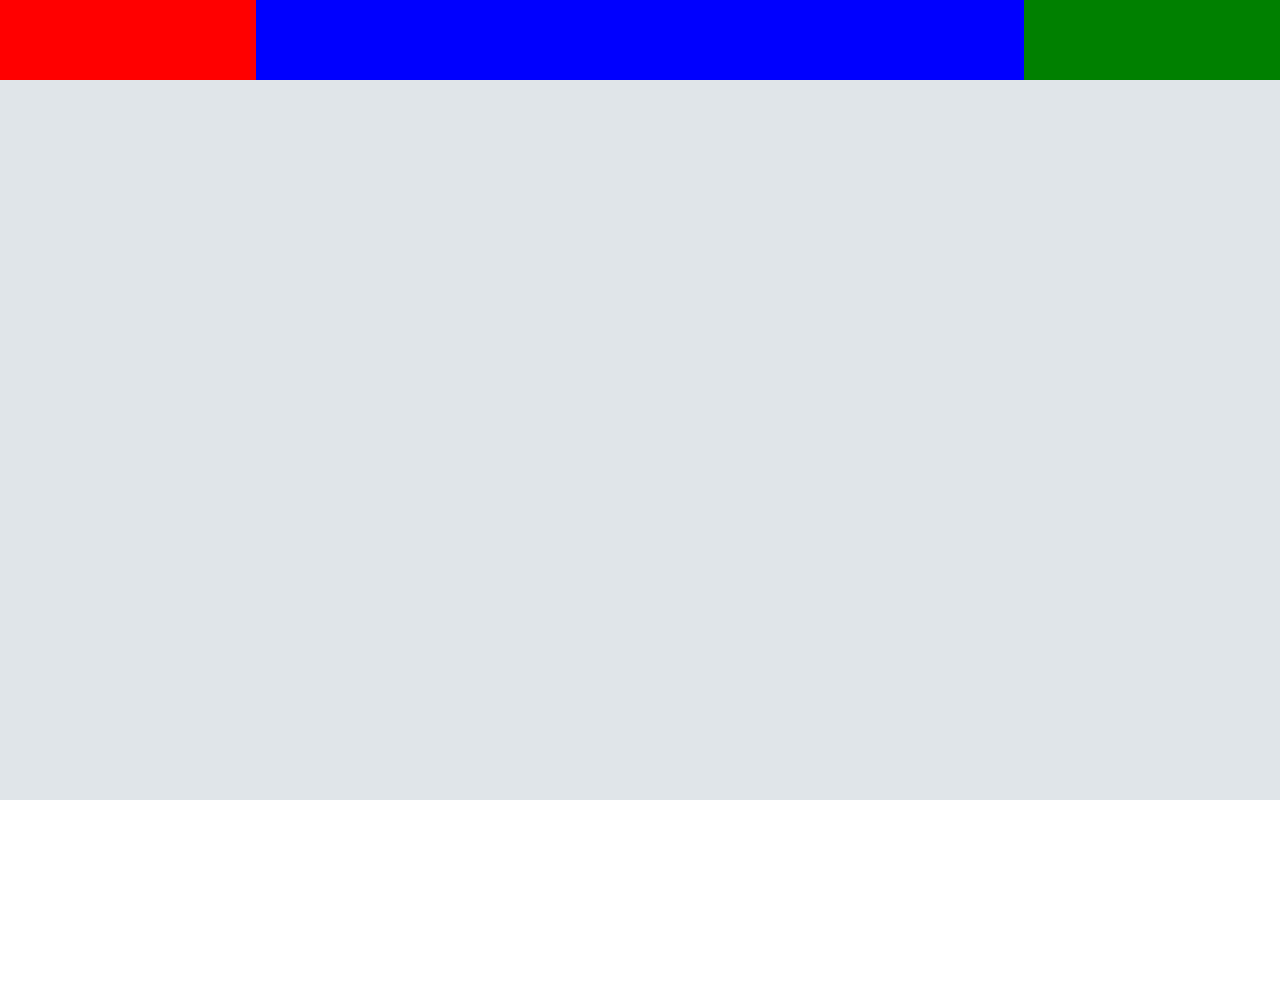
==== header.html @ 95bb54d1 "additional commit" ====
<!doctype html>
<html lang="en">
  <head>
    <meta charset="UTF-8" />
    <meta name="viewport" content="width=device-width, initial-scale=1.0" />
    <title>My Portfolio</title>
    <link rel="shortcut icon" href="/images/logo.png" type="image/x-icon">
    <link rel="stylesheet" href="/css/style.css">
  </head>

  <body> 
    <div class="header">
      <div class="logo">

      </div>
      <div class="nav">

      </div>
      <div class="action">

      </div>
    </div>

    <div class="section">

    </div>

    <div class="footer">

    </div>
       
  </body>
</html>
---- css/style.css ----
* {
    padding: 0;
    margin: 0;
    box-sizing: border-box;
    background-color: #E0E5E9;
}

.header {
    width: 100%;
    height: 80px;
    background-color: white;
    display: flex;
    justify-content: center;
    align-items: center;

}

.logo{
width: 20%;
height: inherit;
background-color: red;
}

.nav{
width: 60%;
height: 100%;
background-color: blue;
}

.action{
 width: 20%;
 height: inherit;
background-color: green;
}

.section {
    width: 100%;
    height: 80vh;
}

.footer {
    width: 100%;
    height: 200px;
    background-color: white;
}
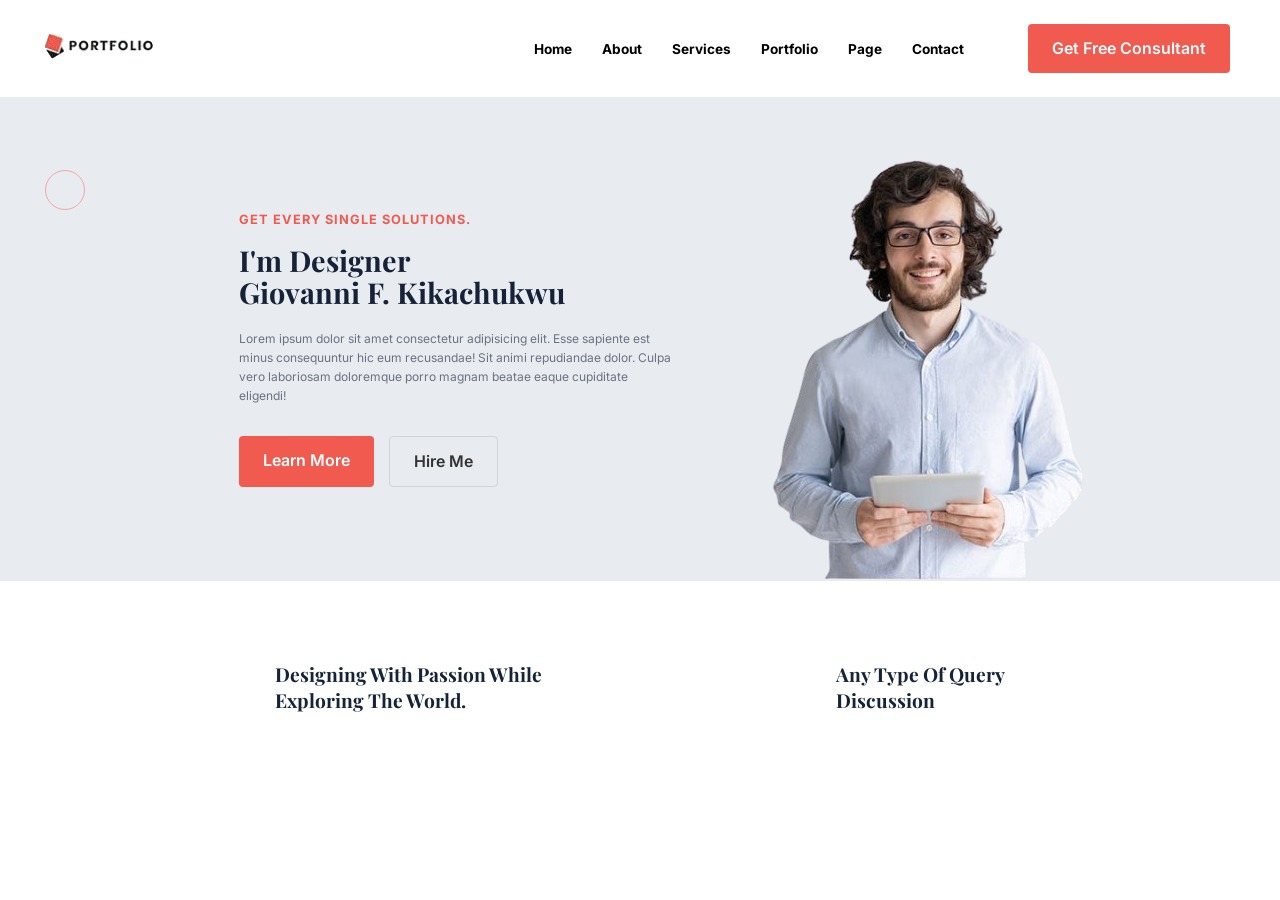
==== commit d02a6e4f: "adding additional code" ====
--- a/header.html
+++ b/header.html
@@ -1,33 +1,62 @@
-<!doctype html>
+<!DOCTYPE html>
 <html lang="en">
-  <head>
-    <meta charset="UTF-8" />
-    <meta name="viewport" content="width=device-width, initial-scale=1.0" />
-    <title>My Portfolio</title>
-    <link rel="shortcut icon" href="/images/logo.png" type="image/x-icon">
-    <link rel="stylesheet" href="/css/style.css">
-  </head>
+<head>
+  <meta charset="UTF-8">
+  <meta name="viewport" content="width=device-width, initial-scale=1.0">
+  <!-- The title appears on the tab at the very top of your web browser -->
+  <title>My Portfolio - Haris F. Watson</title>
+<!-- Here we are importing Google Fonts.
+    'Playfair Display' is the elegant font for the big headings.
+    'Inter' is the clean font for the normal text. -->
+    <link
+   href="https://fonts.googleapis.com/css2?family=playfair+Display:wght@700&family=Inter:wght@400;600;700&display=swap"rel="stylesheet">
+   <!-- This links our HTML skeleton to our Css paint file -->
+    <link rel="stylesheet" href="./css/style.css"> 
+</head>
+<body>
+  <!-- The Logo Area -->
+  <header class="navbar">
+    <div class="logo">
+          <img src="./images/logo.png" alt="portfolio logo">
+    </div>
+    <nav>
+      <ul class="nav-links">
+        <li><a href="#">Home</a></li>
+        <li><a href="#">About</a></li>
+        <li><a href="#">Services</a></li>
+        <li><a href="#">Portfolio</a></li>   
+        <li><a href="#">Page</a></li>
+        <li><a href="#">Contact</a></li>
+      </ul>
+    </nav>
+    <a href="#" class="btn-primary nav-btn">Get Free Consultant</a>
+  </header>
 
-  <body> 
-    <div class="header">
-      <div class="logo">
 
+  <section class="hero">
+   <div class="hero-content">
+     <div class="decoration-circle"></div>
+      <span class="subheading">GET EVERY SINGLE SOLUTIONS.</span>
+      <h1>I'm Designer<br>Giovanni F. Kikachukwu</h1>
+      <p>
+        Lorem ipsum dolor sit amet consectetur adipisicing elit. Esse sapiente est minus consequuntur hic eum recusandae! Sit animi repudiandae dolor. Culpa vero laboriosam doloremque porro magnam beatae eaque cupiditate eligendi!
+      </p>
+      <div class="hero-buttons">
+        <a href="#" class="btn-primary">Learn More</a>
+        <a href="#" class="btn-secondary">Hire Me</a>
       </div>
-      <div class="nav">
-
-      </div>
-      <div class="action">
-
-      </div>
+   </div>
+    <div class="hero-image">
+      <img src="./images/hero.png" alt="Haris F. Watson">
     </div>
-
-    <div class="section">
-
+  </section>
+   <section class="bottom-section">
+    <div class="text-block">
+      <h2>Designing With Passion While<br>Exploring The World.</h2>
     </div>
-
-    <div class="footer">
-
+    <div class="text-block">
+      <h2>Any Type Of Query<br>Discussion</h2>
     </div>
-       
+   </section>
   </body>
-</html>
+</html>
--- a/css/style.css
+++ b/css/style.css
@@ -1,45 +1,229 @@
+/* The asterisk (*) targets every elelment on the page*/
+
 * {
+    margin: 0;
     padding: 0;
-    margin: 0;
     box-sizing: border-box;
-    background-color: #E0E5E9;
-}
-
-.header {
-    width: 100%;
-    height: 80px;
-    background-color: white;
+}
+
+body {
+    font-family: 'Inter', sans-serif;
+    color: #4a4a4a;
+    background-color: #ffffff;
+    line-height: 1.6;
+}
+
+:root {
+    --primary-red: #f05a4f;
+    --dark-blue: #152238;
+    --light-bg: #e8ebf0;
+    --text-gray: #6b7280;
+}
+
+h1, h2 {
+    font-family: Playfair Display, serif;
+    color: var(--dark-blue);
+}
+
+.btn-primary {
+    background-color: var(--primary-red);
+    color: #ffffff;
+    padding: 12px 24px;
+    border-radius: 4px;
+    text-decoration: none;
+    font-weight: 600;
+    transition: background-color 0.3s ease;
+    display: inline-block;
+}
+
+.btn-primary:hover {
+    background-color: #d94b41;
+}
+
+.btn-secondary {
+    background-color: transparent;
+    color: #333333;
+    padding: 12px 24px;
+    border: 1px solid #d1d5db;
+    border-radius: 4px;
+    text-decoration: none;
+    font-weight: 600;
+    transition: all 0.3s ease;
+    display: inline-block; 
+}
+
+.btn-secondary:hover {
+    border-color: var(--primary-red);
+    color: var(--primary-red);
+}
+
+.navbar {
+    display: flex;
+    justify-content: space-between;
+    align-items: center;
+    padding: 20px 50px 20px 30px;
+}
+
+.logo img {
+   /*height: 30px;*/
+}
+
+nav {
+    margin-left: 300px;
+}
+
+.nav-links {
+    list-style: none;
+    display: flex;
+    gap: 30px;
+}
+
+.nav-links a {
+    text-decoration: none;
+    color: #000000;
+    font-weight: 700;
+    font-size: 0.85rem;
+    transition:  color 0.3s ease;
+}
+
+.nav-links a:hover {
+    color: var(--primary-red)
+}
+
+.hero{
+    display: flex;
+    justify-content: space-around;
+    align-items: center;
+    background-color: var(--light-bg);
+    padding: 60px 10% 0 15%;
+    position: relative;
+    overflow: hidden;
+}
+
+.hero-content {
+    max-width: 45%;
+    position: relative;
+    padding-top: 20px;
+    padding-bottom: 60px;
+}
+
+.decoration-circle {
+    position: absolute;
+    top: -20px;
+    left: -45%;
+    width: 40px;
+    height: 40px;
+    border: 1px solid #f8a5a0;
+    border-radius: 50%;
+}
+
+.subheading {
+    display: block;
+    color: var(--primary-red);
+    font-size: 0.8rem;
+    font-weight: 700;
+    letter-spacing: 1px;
+    margin-bottom: 15PX;
+}
+
+
+.hero-content h1 {
+    font-size: 1.8rem;
+    line-height: 1.1;
+    margin-bottom: 20px;
+}
+
+.hero-content p {
+    color: var(--text-gray);
+    margin-bottom: 30px;
+    font-size: 12px;
+}
+
+.hero-buttons {
+    display: flex;
+    gap: 15px;
+}
+
+.hero-image {
+    max-width: 50%;
     display: flex;
     justify-content: center;
-    align-items: center;
-
-}
-
-.logo{
-width: 20%;
-height: inherit;
-background-color: red;
-}
-
-.nav{
-width: 60%;
-height: 100%;
-background-color: blue;
-}
-
-.action{
- width: 20%;
- height: inherit;
-background-color: green;
-}
-
-.section {
-    width: 100%;
-    height: 80vh;
-}
-
-.footer {
-    width: 100%;
-    height: 200px;
-    background-color: white;
-}+    align-items: flex-end;
+    align-self: flex-end;
+}
+
+.bottom-section {
+    display: flex;
+    justify-content: space-around;
+    padding: 80px 10% 10px 10%;
+}
+
+.text-block h2 {
+    font-size: 1.2rem;
+    line-height: 1.4;
+}
+
+/*
+RESPONSIVE DESIGN (Mobile Phones)
+*/
+
+@media (max-width: 768px) {
+
+    .navbar {
+    /* flex-direction: column; */
+    /* gap: 20px; */
+    padding: 0px 10px;
+    height: 60px;
+    }
+
+    .logo img {
+    height: 35px;
+    }
+
+    nav {
+    margin-left: 0;
+    }
+
+    .hero {
+    flex-direction: column;
+    padding-top: 40px;
+    text-align: center;
+    }
+
+    .hero-content {
+    max-width: 100%;
+    }
+
+    .hero-buttons {
+    justify-content: center;
+    }
+
+    .decoration-circle {
+    display: none;
+    }
+
+    .bottom-section {
+    flex-direction: column;
+    gap: 40px;
+    text-align: center;
+    }
+
+}
+
+
+
+
+
+
+
+
+
+
+
+
+
+
+
+
+
+
